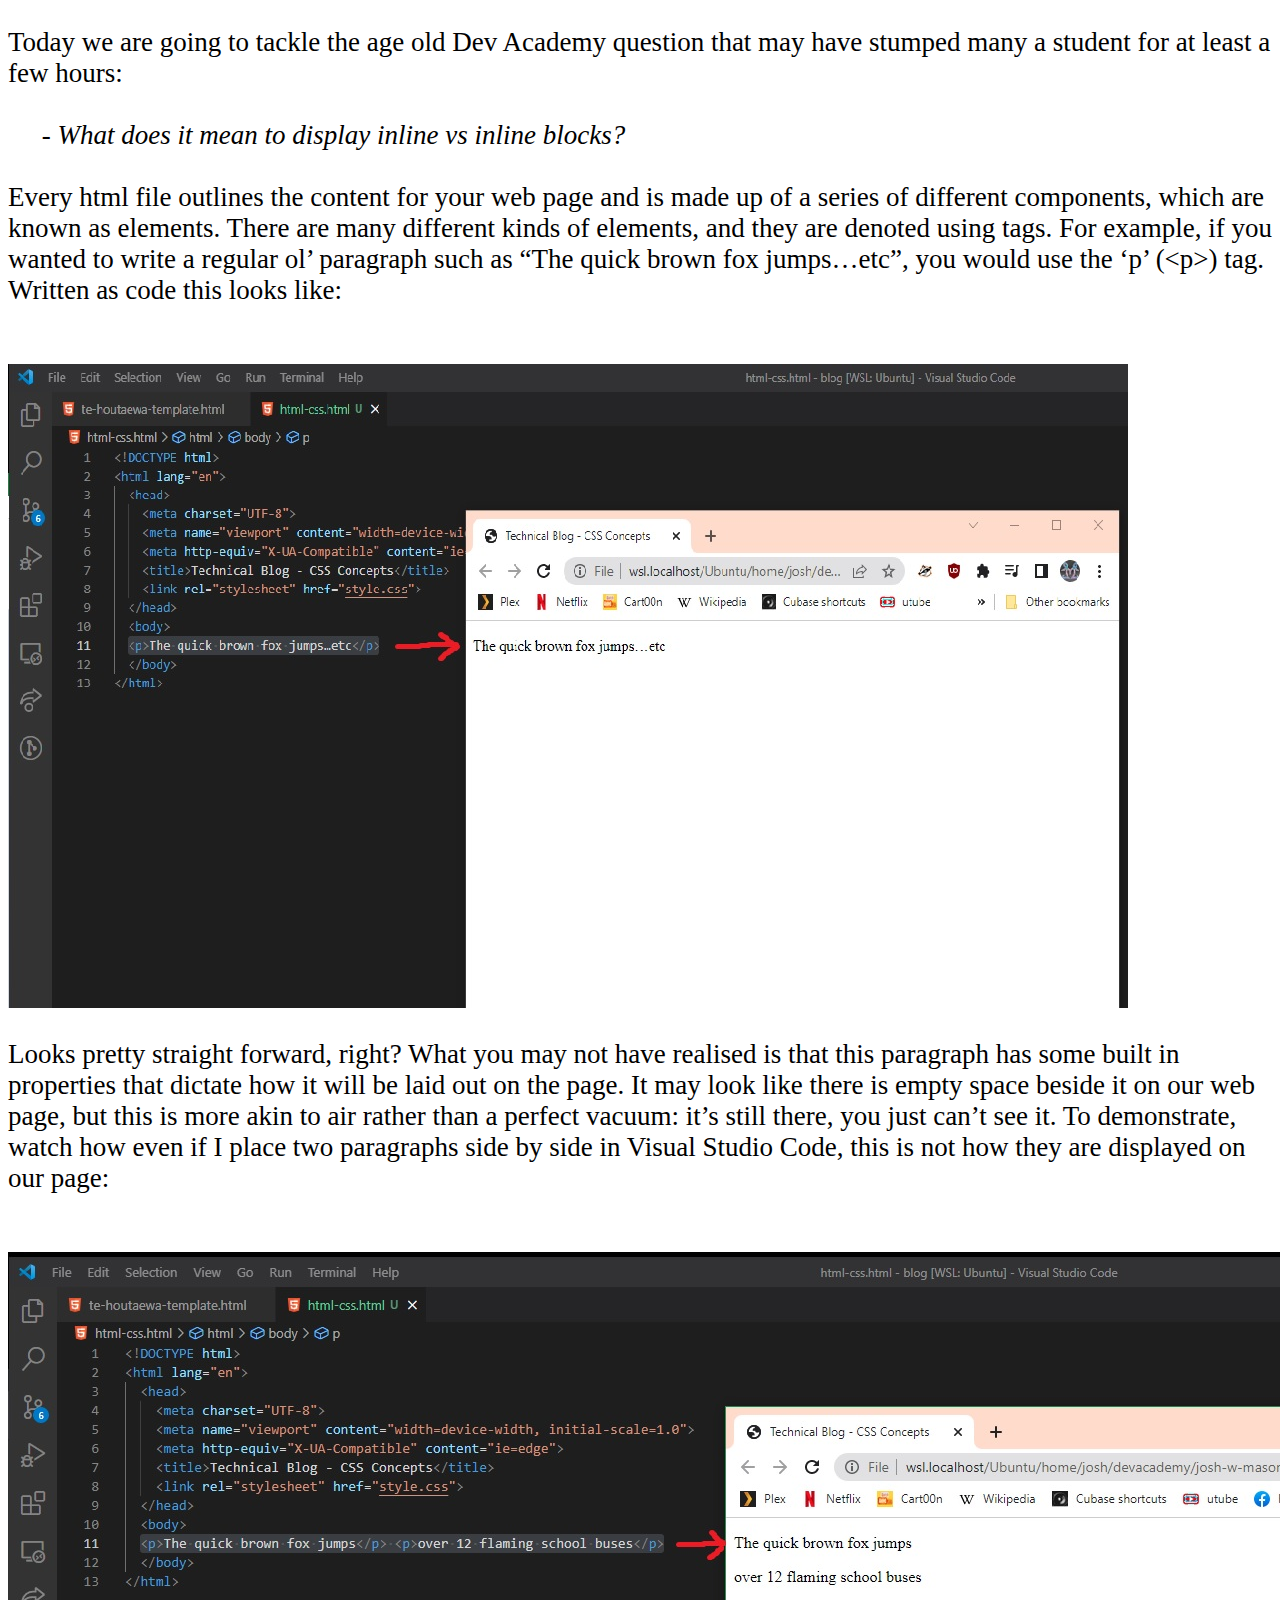
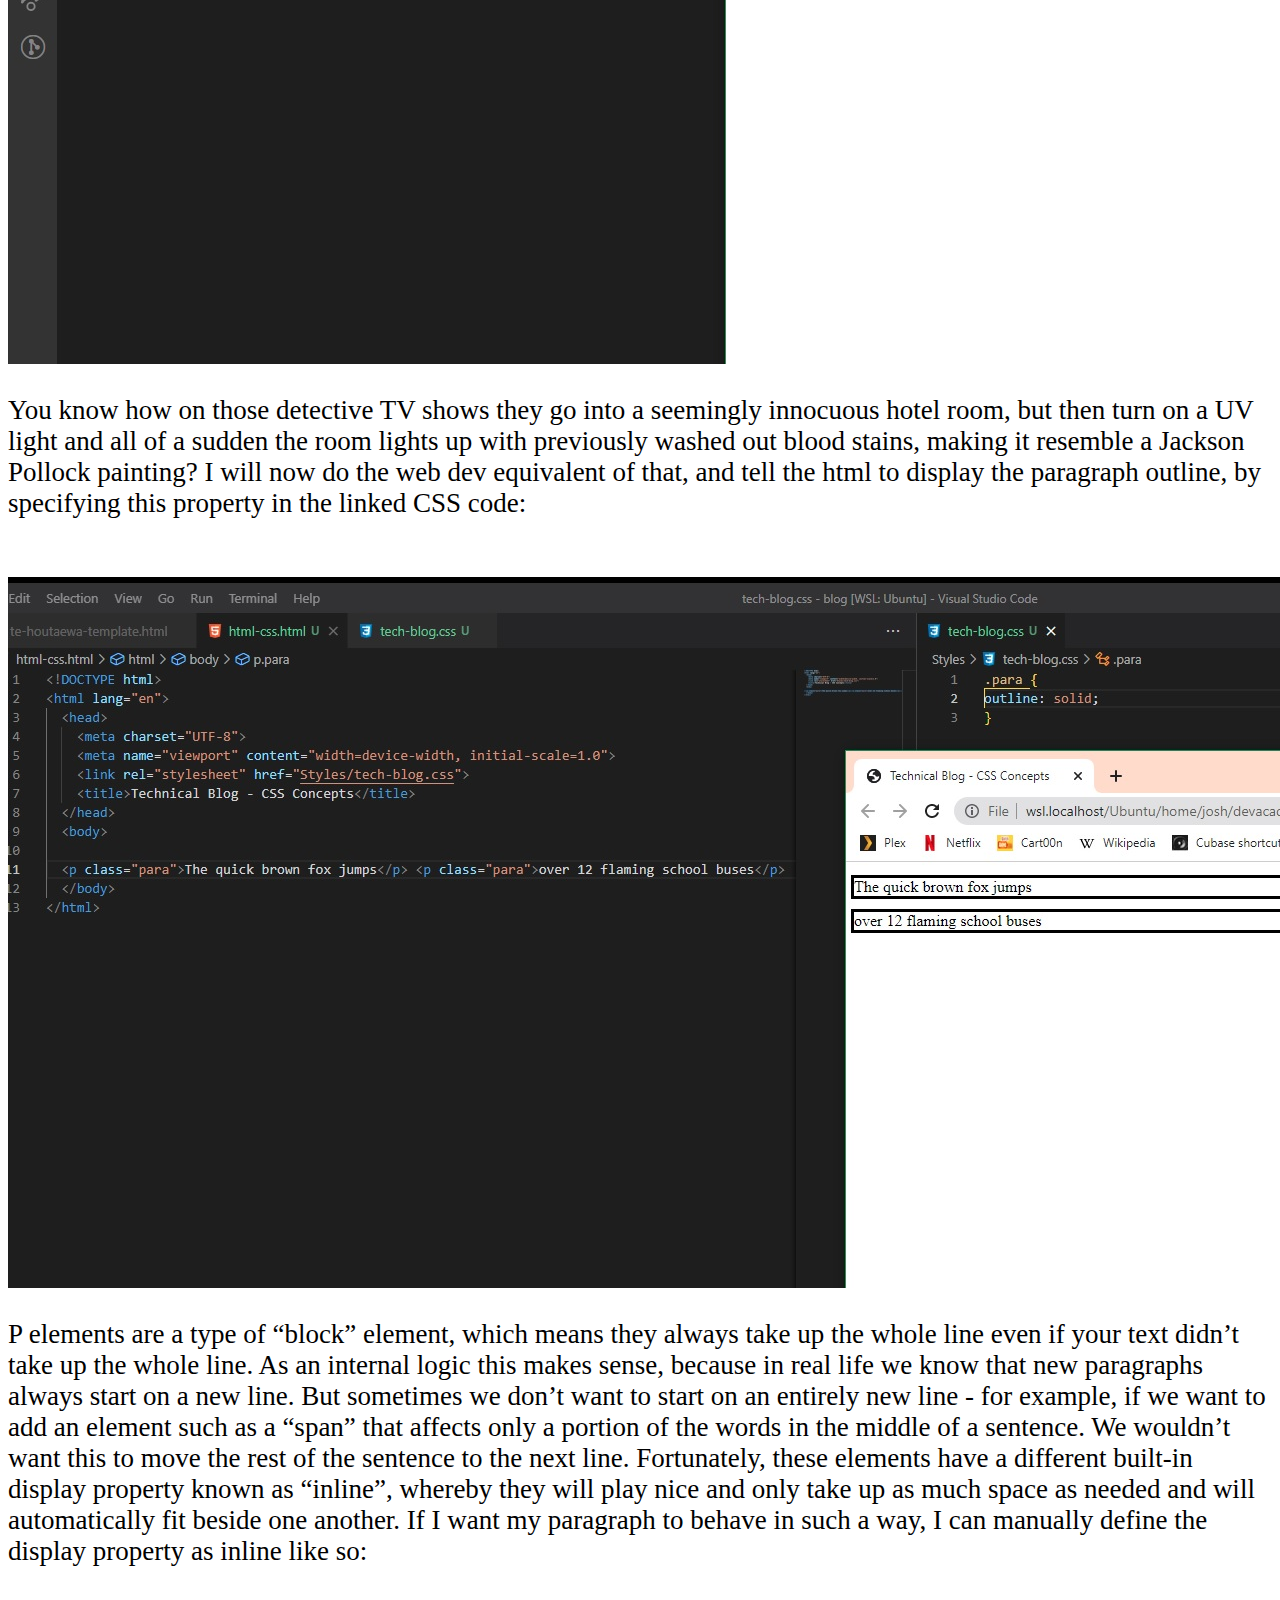
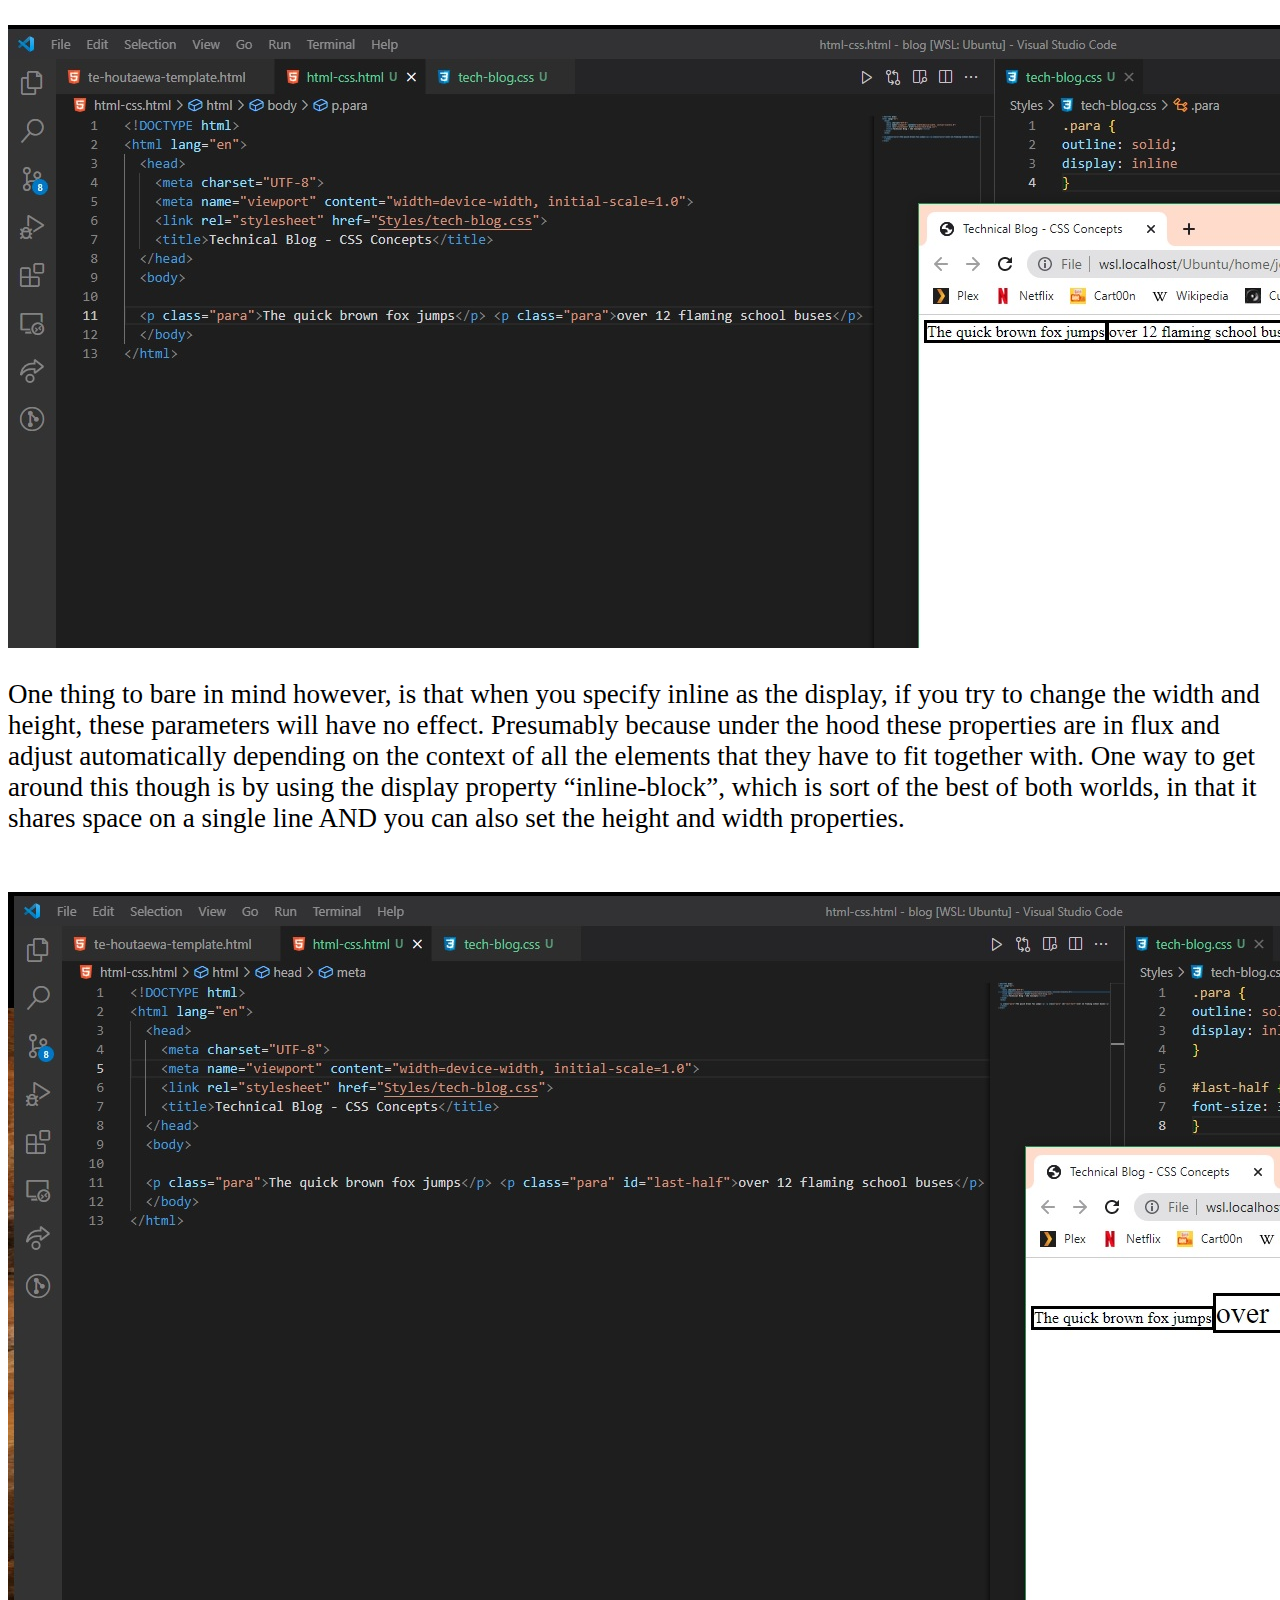
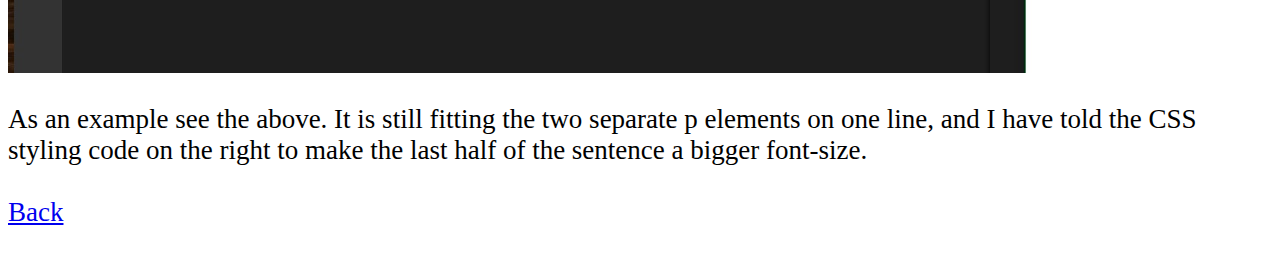
==== blog/html-css.html @ 63ca6455 "Initial commit" ====
<!DOCTYPE html>
<html lang="en">
  <head>
    <meta charset="UTF-8">
    <meta name="viewport" content="width=device-width, initial-scale=1.0">
    <link rel="stylesheet" href="../styles/main.css">
    <title>Technical Blog - CSS Concepts</title>
  </head>
  <body>
 <p class="techparagraph">
Today we are going to tackle the age old Dev Academy question that may have stumped many a student for at least a few hours:<br><br>

<em>&emsp; - What does it mean to display inline vs inline blocks?</em> <br><br>

Every html file outlines the content for your web page and is made up of a series of different 
components, which are known as elements. There are many different kinds of elements, and they 
are denoted using tags. For example, if you wanted to write a regular ol’ paragraph such as 
“The quick brown fox jumps…etc”, you would use the ‘p’ (&lt;p&gt;) tag. Written as code this looks like:<br><br></p>

<img src="../Media/ptageg.jpg" alt="Code Example 1">

<p class="techparagraph">Looks pretty straight forward, right? What you may not have realised is that this paragraph has 
  some built in properties that dictate how it will be laid out on the page. It may look like there
   is empty space beside it on our web page, but this is more akin to air rather than a perfect 
   vacuum: it’s still there, you just can’t see it. To demonstrate, watch how even if I place two 
   paragraphs side by side in Visual Studio Code, this is not how they are displayed on our page:<br><br></p>

<img src="../Media/ptag2.jpg" alt="Code Example 2">

<p class="techparagraph">You know how on those detective TV shows they go into a seemingly innocuous hotel room, but then turn
   on a UV light and all of a sudden the room lights up with previously washed out blood stains, making it
   resemble a Jackson Pollock painting? I will now do the web dev equivalent of that, and tell
    the html to display the paragraph outline, by specifying this property in the linked CSS code:<br><br></p>

<img src="../Media/ptag3.jpg" alt="Code Example 3">

<p class="techparagraph">P elements are a type of “block” element, which means they always take up the whole line even if your
   text didn’t take up the whole line. As an internal logic this makes sense, because in real life we 
   know that new paragraphs always start on a new line. But sometimes we don’t want to start on an 
   entirely new line - for example, if we want to add an element such as a “span” that affects only 
   a portion of the words in the middle of a sentence. We wouldn’t want this to move the rest of the
    sentence to the next line. Fortunately, these elements have a different built-in display property known 
    as “inline”, whereby they will play nice and only take up as much space as needed and will automatically 
    fit beside one another. If I want my paragraph to behave in such a way, 
    I can manually define the display property as inline like so:<br><br></p>

<img src="../Media/ptag4.jpg" alt="Code Example 4">


<p class="techparagraph">One thing to bare in mind however, is that when you specify inline as the display, if you try to 
change the width and height, these parameters will have no effect. Presumably because
 under the hood  these properties are in flux and adjust automatically depending on the context of all the elements that they have to fit 
 together with. One way to get around this though is by using the display property “inline-block”, which 
 is sort of the best of both worlds, in that it shares space on a single line AND 
 you can also set the height and width properties.<br><br></p>

<img src="../Media/ptag5.jpg" alt="Code Example 5">

<p class="techparagraph">As an example see the above. It is still fitting the two separate p elements on one line, and 
I have told the CSS styling code on the right to make the last half of the sentence a bigger font-size. <br><br>
<a href="../index.html">Back</a>
 </p>

  </body>
</html>
---- styles/main.css ----
.badass-heading {
  font-family: 'Ubuntu', sans-serif;
  text-align: center;
  margin: auto;
  width: 30%;
  border: 6px outset rgb(180, 5, 28);
  padding: 5px;
}

.sub-heading {
  font-family: 'Ubuntu', sans-serif;
  text-align: center;
  margin: auto;
  width: 30%;
  border: 6px outset rgb(180, 5, 28);
  padding: 5px;
}

#fortypercent {
  color: blue;
  }

 #explosion {
max-width:100%;
max-height:100%;
} 

#button-survey {
  font-family: 'Ubuntu', sans-serif;
  text-align: left;
  margin: auto;
  width: 30%;
  border: 6px outset green;
  padding: 5px; 
}

.blog-links {
  font-family: 'Ubuntu', sans-serif;
  text-align: center;
  margin: auto;
  width: 30%;
  border: 6px outset green;
  padding: 5px; 
}

@media (max-width: 320px) {
.badass-heading {
  color: yellow;
  font-size: 17px
}
.sub-heading {
  font-size: 10px;
  margin: auto;
  width: 30%;
  border: 6px outset rgb(180, 5, 28);
  padding: 5px; 
}
}

@media (min-width: 321px) and (max-width: 768px) {
.sub-heading {
  color: aquamarine;
}
}

@media (min-width: 1200px) {
  .sub-heading, #button-survey {
  color: purple;
  text-align: center;
  width: 70%;
  display: block;
  margin: auto;
  padding: 5px
}
}

.techparagraph {
  font-size: 27px;
  font-family: Cambria
}
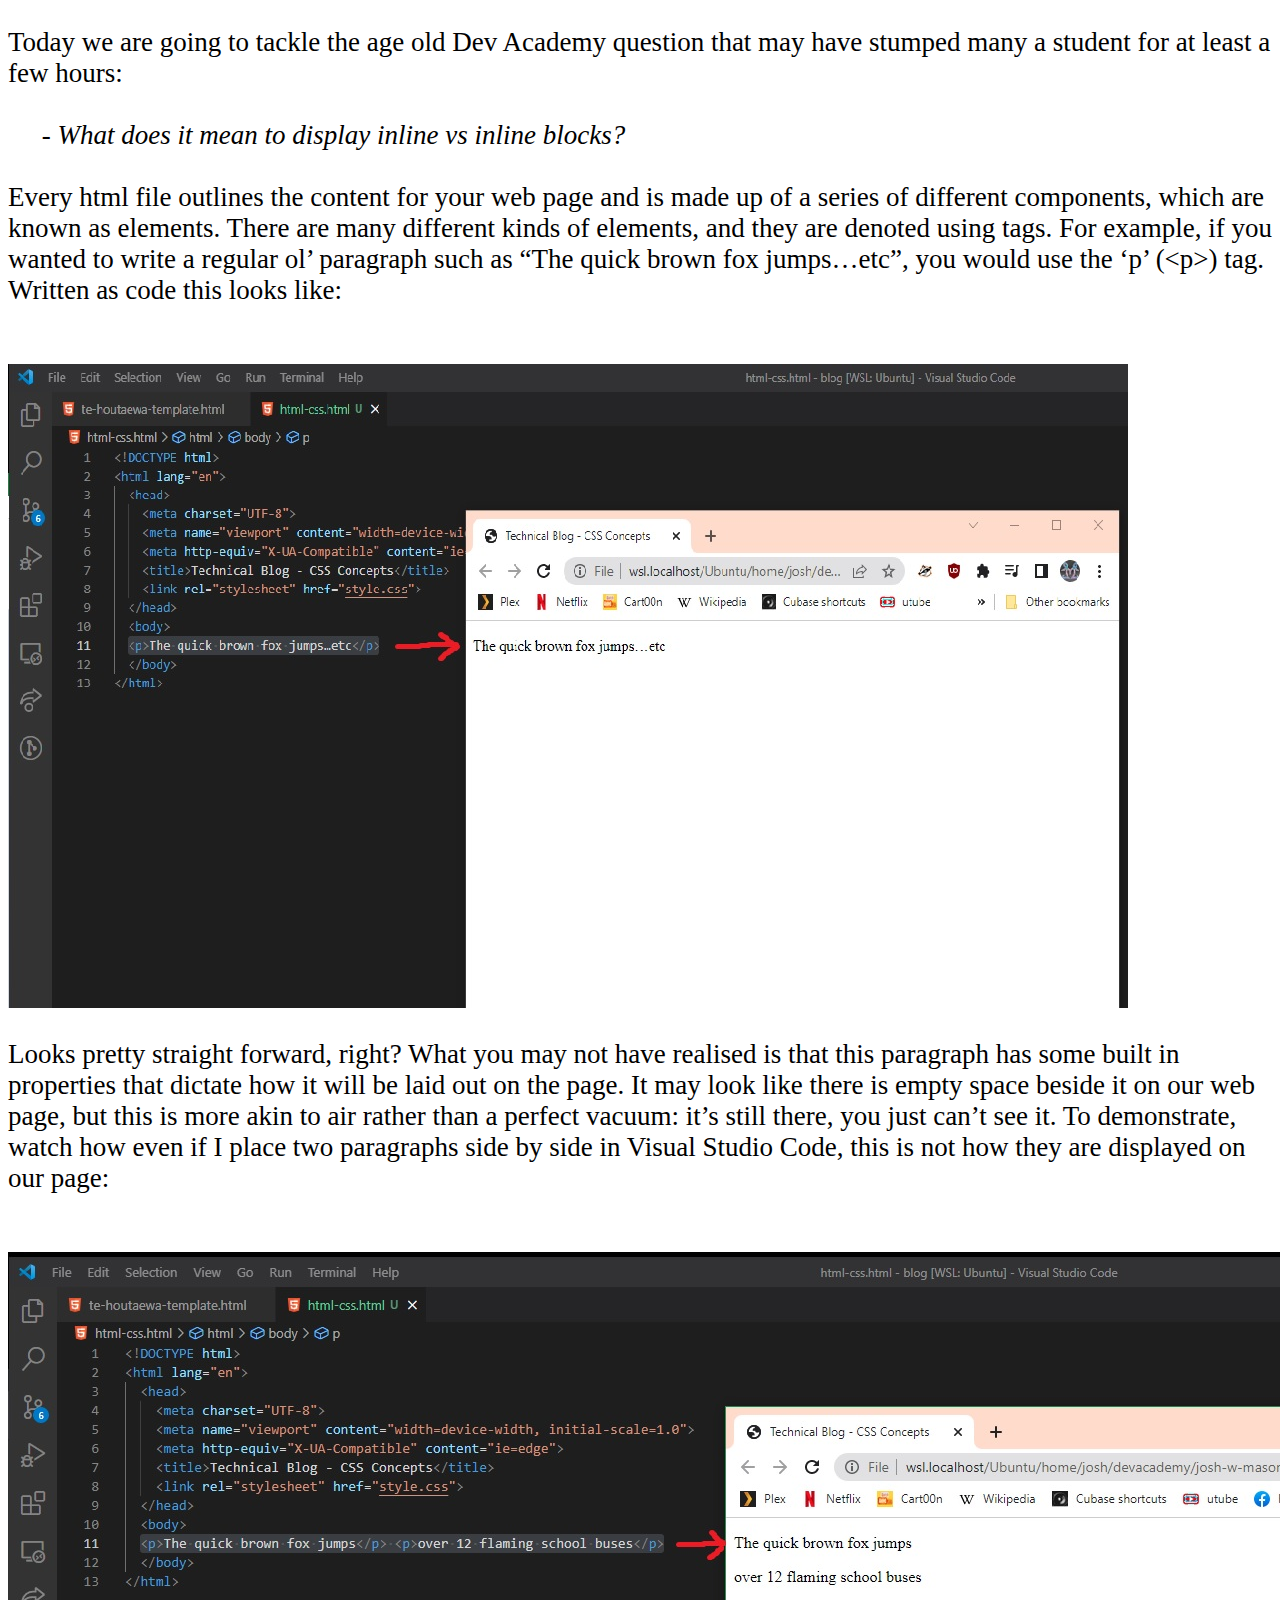
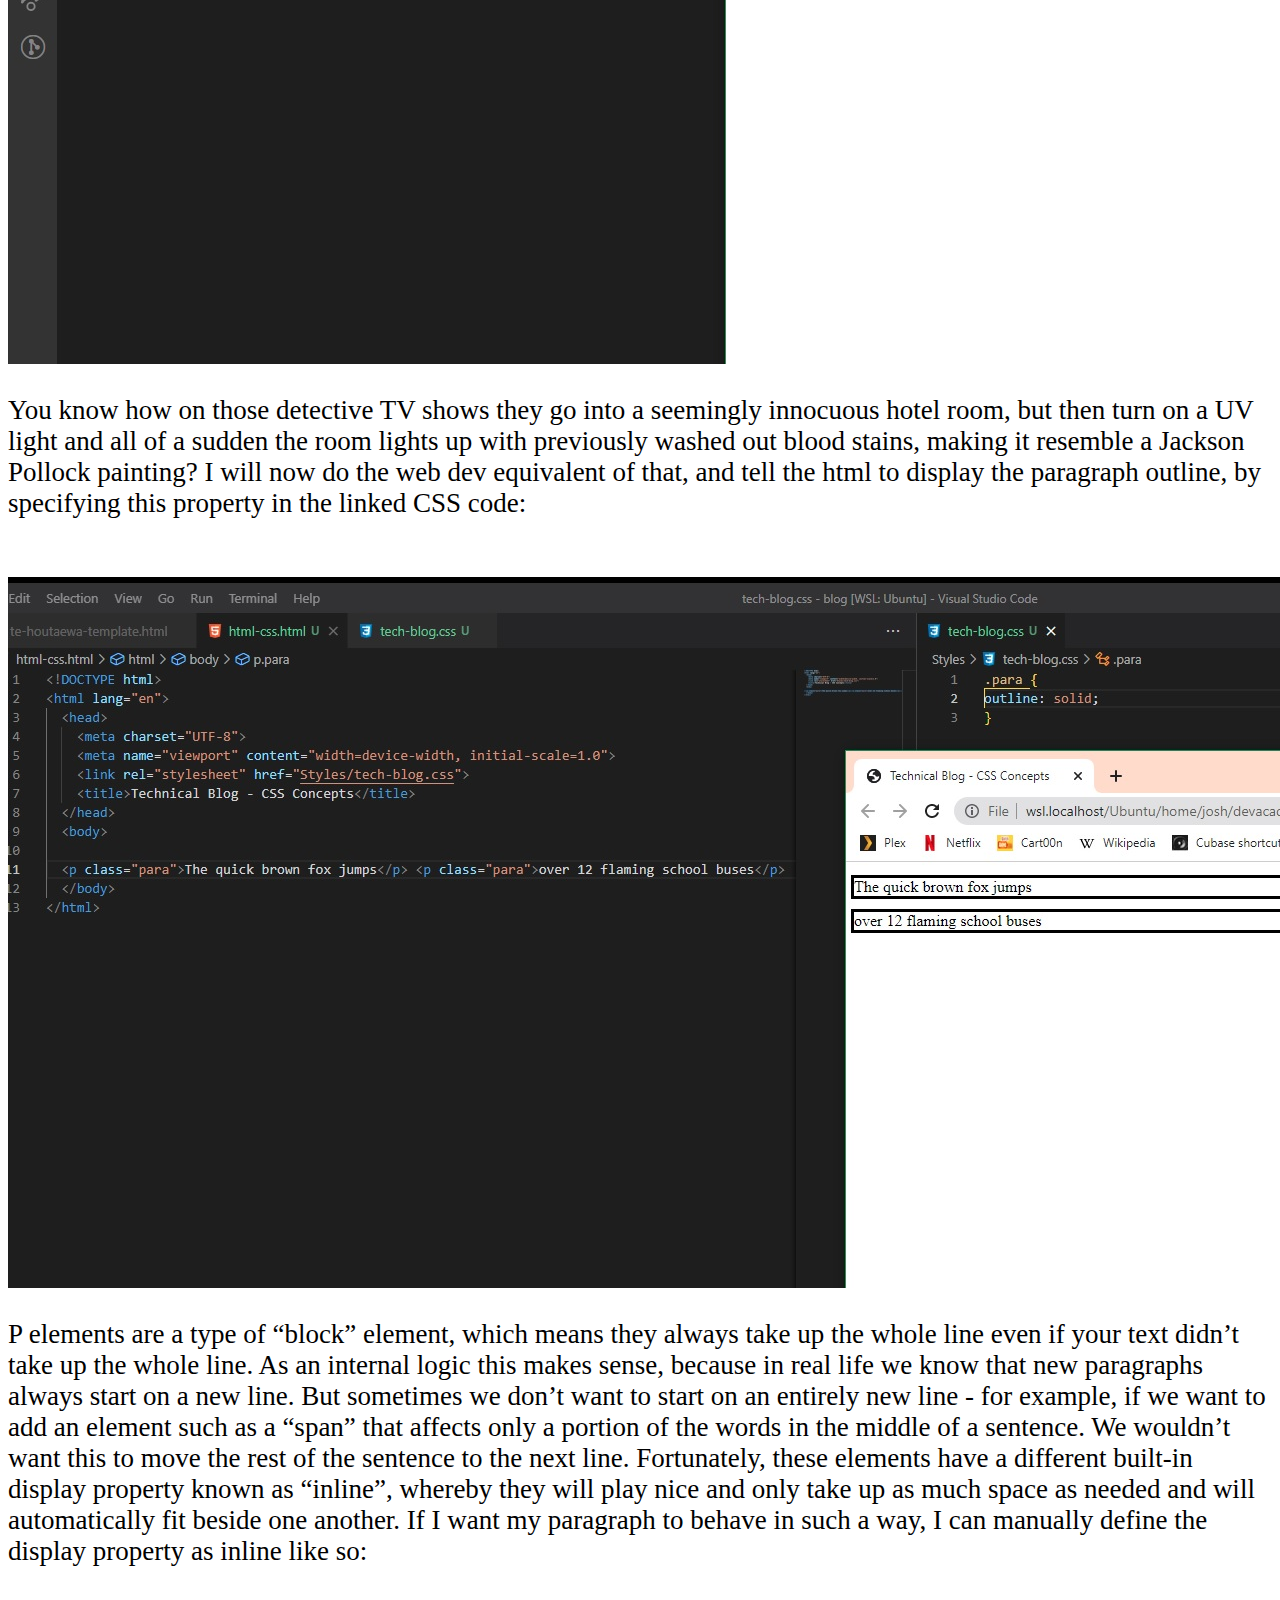
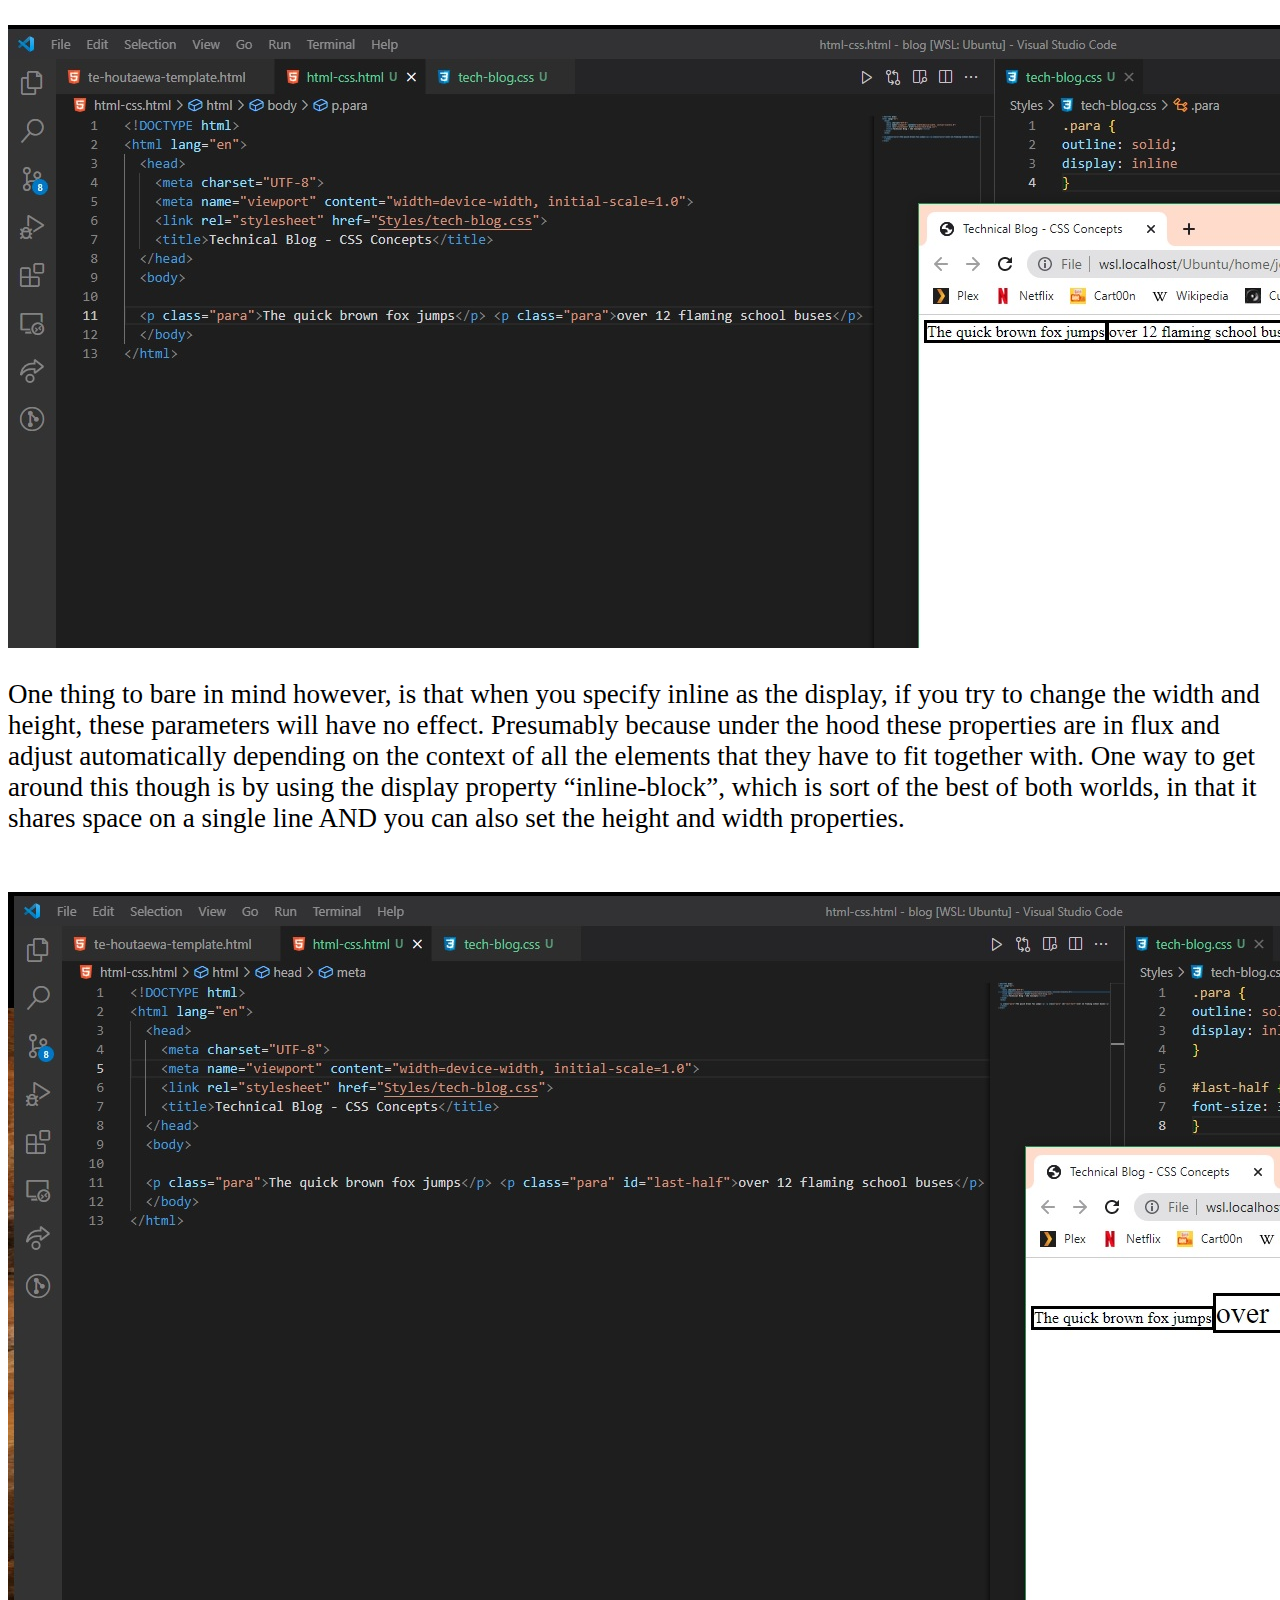
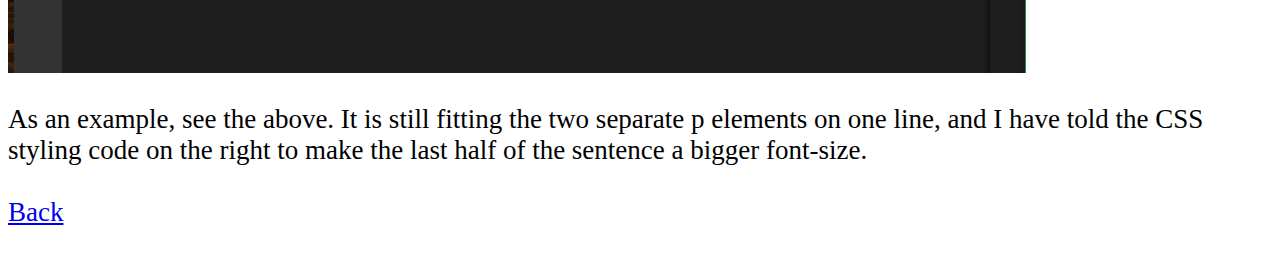
==== commit 83fd76fe: "make minor text corrections" ====
--- a/blog/html-css.html
+++ b/blog/html-css.html
@@ -56,7 +56,7 @@
 
 <img src="../Media/ptag5.jpg" alt="Code Example 5">
 
-<p class="techparagraph">As an example see the above. It is still fitting the two separate p elements on one line, and 
+<p class="techparagraph">As an example, see the above. It is still fitting the two separate p elements on one line, and 
 I have told the CSS styling code on the right to make the last half of the sentence a bigger font-size. <br><br>
 <a href="../index.html">Back</a>
  </p>
